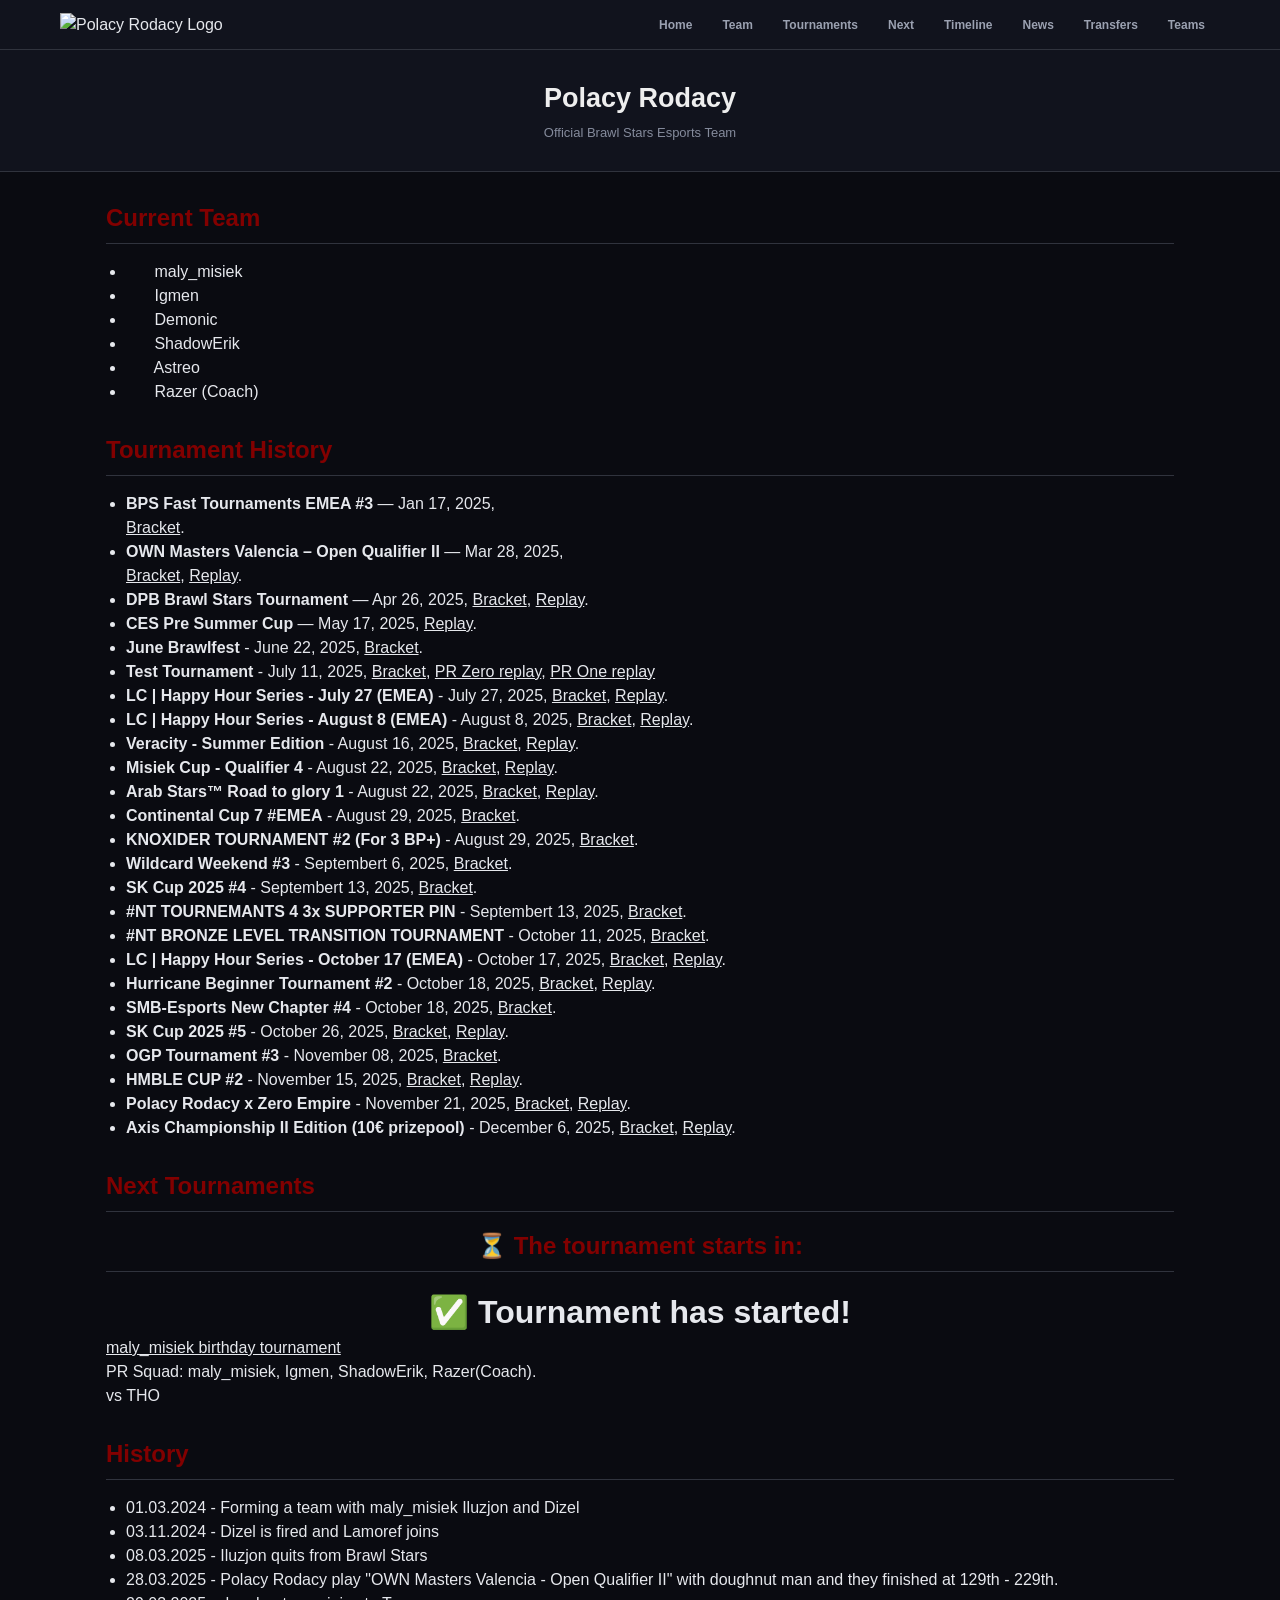
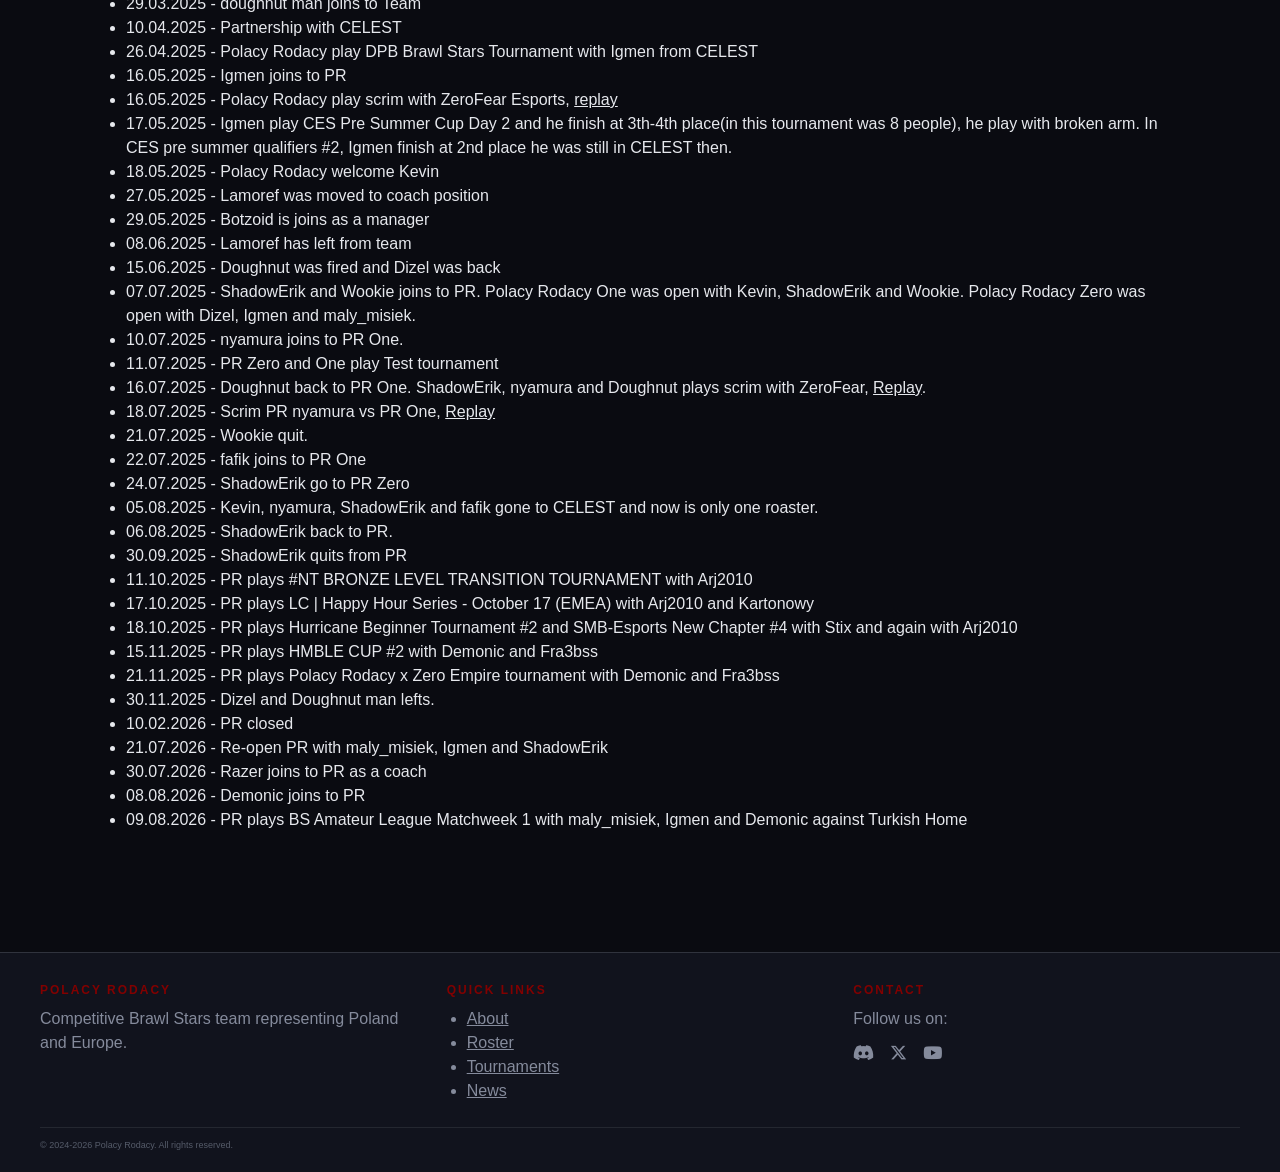
==== index.html @ 140eff75 "new players" ====
<!DOCTYPE html>
<html lang="en">
<head>
  <!-- Basics -->
  <meta charset="UTF-8">
  <meta name="viewport" content="width=device-width, initial-scale=1.0">

  <title>Polacy Rodacy – Brawl Stars Esports Team</title>

  <!-- SEO -->
  <meta name="description" content="Polacy Rodacy is a Polish Brawl Stars esports team. Tournaments, roster, results, and competitive Brawl Stars content.">
  <meta name="keywords" content="Polacy Rodacy, Brawl Stars esports, Brawl Stars team, Polish esports, Brawl Stars tournaments, Poland, esport">
  <meta name="author" content="Polacy Rodacy">
  <meta name="robots" content="index, follow">

  <!-- Open Graph  -->
  <meta property="og:title" content="Polacy Rodacy – Esports Team">
  <meta property="og:description" content="Official website of Polacy Rodacy, Polish Brawl Stars esports team.">
  <meta property="og:type" content="website">
  <meta property="og:url" content="https://polacyrodacy.github.io/Main/">
  <meta property="og:image" content="https://polacyrodacy.github.io/Main/assets/images/og-main.jpg">

  <!-- Twitter / X -->
  <meta name="twitter:card" content="summary_large_image">
  <meta name="twitter:title" content="Polacy Rodacy – Brawl Stars Esports Team">
  <meta name="twitter:description" content="Official website of Polacy Rodacy, Polish Brawl Stars esports team.">
  <meta name="twitter:image" content="https://polacyrodacy.github.io/Main/assets/images/og-main.jpg">

  <!-- Icons & Styles -->
  <link rel="icon" type="image/png" href="assets/images/PR.png">
  <link rel="stylesheet" href="https://cdnjs.cloudflare.com/ajax/libs/font-awesome/6.5.0/css/all.min.css">
  <link rel="stylesheet" href="style/style.css">
</head>

<body>
  <nav class="navbar">
  <div class="nav-container">
    <div class="nav-logo">
      <img src="assets/images/PR.png" alt="Polacy Rodacy Logo">
    </div>

    <ul class="nav-links">
      <li><a href="/Main/index.html">Home</a></li>
      <li><a href="#team">Team</a></li>
      <li><a href="#tournaments">Tournaments</a></li>
      <li><a href="#next-tournament">Next</a></li>
      <li><a href="#timeline">Timeline</a></li>
      <li><a href="/Main/news.html">News</a></li>
      <li><a href="/Main/transfers.html">Transfers</a></li>
      <li><a href="/Main/teams.html">Teams</a></li>
    </ul>

    <div class="nav-toggle">&#9776;</div>
  </div>
</nav>

<!-- PANEL BOCZNY I OVERLAY -->
<div class="nav-overlay"></div>
<div class="nav-panel">
  <ul>
    <li><a href="/Main/index.html">Home</a></li>
    <li><a href="#team">Team</a></li>
    <li><a href="#tournaments">Tournaments</a></li>
    <!--<li><a href="#next-tournament">Next</a></li>-->
    <li><a href="#timeline">Timeline</a></li>
    <li><a href="/Main/news.html">News</a></li>
    <li><a href="/Main/transfers.html">Transfers</a></li>
    <li><a href="/Main/teams.html">Teams</a></li>
  </ul>
</div>
  <header>
    <h1>Polacy Rodacy</h1>
    <p>Official Brawl Stars Esports Team</p>
  </header>
  <main>
    <section id="team">
      <div class="container">
      <h2>Current Team</h2>
      <ul>
        <li><img src="assets/flags/pl.svg" class="flag"> maly_misiek</li>
        <li><img src="assets/flags/pl.svg" class="flag"> Igmen</li>
        <li><img src="assets/flags/se.svg" class="flag"> Demonic</li>
        <li><img src="assets/flags/ua.svg" class="flag"> ShadowErik</li>
        <li><img src="assets/flags/it.svg" class="flag"> Astreo</li>
        <li><img src="assets/flags/uz.svg" class="flag"> Razer (Coach)</li>
      </ul>
    </div>
    </section>
    <section id="tournaments">
      <div class="container">
      <h2>Tournament History</h2>
      <ul>
        <li><strong>BPS Fast Tournaments EMEA #3</strong> — Jan 17, 2025,</li><a href="https://matcherino.com/t/bpsfasteu3/bracket" target="_blank" rel="noopener noreferrer">Bracket</a>.</li>
        <li><strong>OWN Masters Valencia – Open Qualifier II</strong> — Mar 28, 2025,</li><a href="https://matcherino.com/t/own-qualifier-2/bracket" target="_blank" rel="noopener noreferrer">Bracket</a>, <a href="https://www.youtube.com/watch?v=YR_CgIzWfpc&si=vFrQmtxcZWfSk0J9" target="_blank" rel="noopener noreferrer">Replay</a>.</li>
        <li><strong>DPB Brawl Stars Tournament</strong> — Apr 26, 2025, <a href="https://challonge.com/pl/dpb_tournament/module" target="_blank" rel="noopener noreferrer">Bracket</a>, <a href="https://www.youtube.com/watch?v=IRnQKNEsru8&ab_channel=PolacyRodacy" target="_blank" rel="noopener noreferrer">Replay</a>.</li>
        <li><strong>CES Pre Summer Cup</strong> — May 17, 2025, <a href="https://youtu.be/AnaoLqheivQ?si=ibWGLg3DXJl1GpS8" target="_blank" rel="noopener noreferrer">Replay</a>.</li>
        <li><strong>June Brawlfest</strong> - June 22, 2025, <a href="https://matcherino.com/supercell/tournaments/151660/bracket" target="_blank" rel="noopener noreferrer">Bracket</a>.</li>
        <li><strong>Test Tournament</strong> - July 11, 2025, <a href="https://matcherino.com/supercell/tournaments/155682/bracket" target="_blank" rel="noopener noreferrer">Bracket</a>, <a href="https://youtu.be/3k0G5k1SLwQ" target="_blank">PR Zero replay</a>, <a href="https://youtu.be/zH5V_UqlOPs" target="_blank">PR One replay</a></li>
        <li><strong>LC | Happy Hour Series - July 27 (EMEA)</strong> - July 27, 2025, <a href="https://matcherino.com/t/lchhseries0725emea/bracket" target="_blank" rel="noopener noreferrer">Bracket</a>, <a href="https://www.youtube.com/watch?v=-6dGoarGtzo" target="_blank" rel="noopener noreferrer">Replay</a>.</li>
        <li><strong>LC | Happy Hour Series - August 8 (EMEA)</strong> - August 8, 2025, <a href="https://matcherino.com/t/lchhseries0825emea/bracket" target="_blank" rel="noopener noreferrer">Bracket</a>, <a href="https://youtu.be/sguRs2DAdyQ" target="_blank" rel="noopener noreferrer">Replay</a>.</li>
        <li><strong>Veracity - Summer Edition</strong> - August 16, 2025, <a href="https://matcherino.com/supercell/tournaments/161966/bracket/bracket" target="_blank" rel="noopener noreferrer">Bracket</a>, <a href="https://youtu.be/by11eXYSXt8" target="_blank" rel="noopener noreferrer">Replay</a>.</li>
        <li><strong>Misiek Cup - Qualifier 4</strong> - August 22, 2025, <a href="https://matcherino.com/supercell/tournaments/166188/bracket/bracket" target="_blank" rel="noopener noreferrer">Bracket</a>, <a href="https://youtu.be/XMWslNtMaG8" target="_blank" rel="noopener noreferrer">Replay</a>.</li>
        <li><strong>Arab Stars™ Road to glory 1</strong> - August 22, 2025, <a href="https://matcherino.com/t/arabstars1/bracket/bracket" target="_blank" rel="noopener noreferrer">Bracket</a>, <a href="https://youtu.be/FShGMpBkZiI" target="_blank" rel="noopener noreferrer">Replay</a>.</li>
        <li><strong>Continental Cup 7 #EMEA</strong> - August 29, 2025, <a href="https://matcherino.com/t/continental-cup-7-emea/bracket/bracket" target="_blank" rel="noopener noreferrer">Bracket</a>.</li>
        <li><strong>KNOXIDER TOURNAMENT #2 (For 3 BP+)</strong> - August 29, 2025, <a href="https://matcherino.com/supercell/tournaments/163043/bracket/bracket" target="_blank" rel="noopener noreferrer">Bracket</a>.</li>
        <li><strong>Wildcard Weekend #3</strong> - Septembert 6, 2025, <a href="https://matcherino.com/t/ww3/bracket/bracket" target="_blank" rel="noopener noreferrer">Bracket</a>.</li>
        <li><strong>SK Cup 2025 #4</strong> - Septembert 13, 2025, <a href="https://matcherino.com/t/sk-cup-4/bracket/bracket" target="_blank" rel="noopener noreferrer">Bracket</a>.</li>
        <li><strong>#NT TOURNEMANTS 4 3x SUPPORTER PIN</strong> - Septembert 13, 2025, <a href="https://matcherino.com/supercell/tournaments/169692/bracket/bracket" target="_blank" rel="noopener noreferrer">Bracket</a>.</li>
        <li><strong>#NT BRONZE LEVEL TRANSITION TOURNAMENT</strong> - October 11, 2025, <a href="https://matcherino.com/supercell/tournaments/170407/bracket/bracket" target="_blank"rel="noopener noreferrer">Bracket</a>.</li>
        <li><strong>LC | Happy Hour Series - October 17 (EMEA)</strong> - October 17, 2025, <a href="https://matcherino.com/t/lchhseries1025emea/bracket/bracket" target="_blank"rel="noopener noreferrer">Bracket</a>, <a href="https://youtu.be/Va8-7OOCQ10" target="_blank" rel="noopener noreferrer">Replay</a>.</li>
        <li><strong>Hurricane Beginner Tournament #2</strong> - October 18, 2025, <a href="https://matcherino.com/supercell/tournaments/170873/bracket/bracket" target="_blank"rel="noopener noreferrer">Bracket</a>, <a href="https://youtu.be/bfc6g84g93E" target="_blank" rel="noopener noreferrer">Replay</a>.</li>
        <li><strong>SMB-Esports New Chapter #4</strong> - October 18, 2025, <a href="https://matcherino.com/t/smbnew4/bracket/bracket" target="_blank"rel="noopener noreferrer">Bracket</a>.</li>
        <li><strong>SK Cup 2025 #5</strong> - October 26, 2025, <a href="https://matcherino.com/t/sk-cup-5/bracket/bracket" target="_blank"rel="noopener noreferrer">Bracket</a>, <a href="https://www.youtube.com/watch?v=WUmTfCmBYeg" target="_blank"rel="noopener noreferrer">Replay</a>.</li>
        <li><strong>OGP Tournament #3</strong> - November 08, 2025, <a href="https://matcherino.com/supercell/tournaments/173705/bracket/bracket" target="_blank"rel="noopener noreferrer">Bracket</a>.</li>
        <li><strong>HMBLE CUP #2</strong> - November 15, 2025, <a href="https://matcherino.com/supercell/tournaments/173352" target="_blank"rel="noopener noreferrer">Bracket</a>, <a href="https://youtu.be/yp5kfFb-H8o?si=1un1mpvdQsAZV5-_" target="_blank" rel="noopener noreferrer">Replay</a>.</li>
        <li><strong>Polacy Rodacy x Zero Empire</strong> - November 21, 2025, <a href="https://matcherino.com/supercell/tournaments/171237/bracket/bracket" target="_blank"rel="noopener noreferrer">Bracket</a>, <a href="https://youtu.be/bUAVCi6XvW4?si=owJFf8VIP6MgAJkM" target="_blank" rel="noopener noreferrer">Replay</a>.</li>
        <li><strong>Axis Championship II Edition (10€ prizepool)</strong> - December 6, 2025, <a href="https://matcherino.com/t/axischampionship/bracket/bracket">Bracket</a>, <a href="https://youtu.be/wpDHL8RrKrQ">Replay</a>.</li>

      </ul>
    </div>
    </section>
    <section id="next-tournament">
      <div class="container">
      <h2>Next Tournaments</h2>
      <p><div id="następny turniej">
        <h2 style="text-align:center;">⏳ The tournament starts in:</h2>
      <div id="countdown" style="font-size: 2em; text-align: center; font-weight: bold;"></div>
      <script>
        function updateCountdown() {
          const eventDate = new Date('2026-08-09T20:00:00+02:00');
          const now = new Date();
          const diff = eventDate - now;
      
          if (diff <= 0) {
            document.getElementById('countdown').innerText = '✅ Tournament has started!';
            return;
          }
      
           const days = Math.floor(diff / (1000 * 60 * 60 * 24));
           const hours = Math.floor((diff / (1000 * 60 * 60)) % 24);
           const minutes = Math.floor((diff / 1000 / 60) % 60);
          const seconds = Math.floor((diff / 1000) % 60);
      
          
          document.getElementById('countdown').innerText =
            `${days}d ${hours}h ${minutes}m ${seconds}s`;
        }
      
        updateCountdown();
        setInterval(updateCountdown, 1000);
      </script>
        </div></p>
      <p><a href="https://matcherino.com/supercell/tournaments/215413" target="_blank" rel="noopener noreferrer">maly_misiek birthday tournament</a></p>
      <p>PR Squad: maly_misiek, Igmen, ShadowErik, Razer(Coach).</p>
      <p>vs THO</p>
      </div>
    </section>
    <section id="timeline">
      <div class="container">
      <h2>History</h2>
      <ul>
        <li>01.03.2024 - Forming a team with maly_misiek Iluzjon and Dizel</li>
        <li>03.11.2024 - Dizel is fired and Lamoref joins</li>
        <li>08.03.2025 - Iluzjon quits from Brawl Stars</li>
        <li>28.03.2025 - Polacy Rodacy play "OWN Masters Valencia - Open Qualifier II" with doughnut man and they finished at 129th - 229th.</li>
        <li>29.03.2025 - doughnut man joins to Team</li>
        <li>10.04.2025 - Partnership with CELEST</li>
        <li>26.04.2025 - Polacy Rodacy play DPB Brawl Stars Tournament with Igmen from CELEST</li>
        <li>16.05.2025 - Igmen joins to PR</li>
        <li>16.05.2025 - Polacy Rodacy play scrim with ZeroFear Esports, <a href="https://www.youtube.com/watch?v=v6x6xSg6P6Y&ab_channel=PolacyRodacy" target="_blank" rel="noopener noreferrer">replay</a></li>
        <li>17.05.2025 - Igmen play CES Pre Summer Cup Day 2 and he finish at 3th-4th place(in this tournament was 8 people), he play with broken arm. In CES pre summer qualifiers #2, Igmen finish at 2nd place he was still in CELEST then.</li>
        <li>18.05.2025 - Polacy Rodacy welcome Kevin</li>
        <li>27.05.2025 - Lamoref was moved to coach position</li>
        <li>29.05.2025 - Botzoid is joins as a manager</li>
        <li>08.06.2025 - Lamoref has left from team</li>
        <li>15.06.2025 - Doughnut was fired and Dizel was back</li>
        <li>07.07.2025 - ShadowErik and Wookie joins to PR. Polacy Rodacy One was open with Kevin, ShadowErik and Wookie. Polacy Rodacy Zero was open with Dizel, Igmen and maly_misiek.</li>
        <li>10.07.2025 - nyamura joins to PR One.</li>
        <li>11.07.2025 - PR Zero and One play Test tournament</li>
        <li>16.07.2025 - Doughnut back to PR One. ShadowErik, nyamura and Doughnut plays scrim with ZeroFear, <a href="https://www.youtube.com/watch?v=I5wdYA8ev7A" target="_blank" rel="noopener noreferrer">Replay</a>.</li>
        <li>18.07.2025 - Scrim PR nyamura vs PR One, <a href="https://www.youtube.com/watch?v=TyRJkEZSvqM" target="_blank">Replay</a></li>
        <li>21.07.2025 - Wookie quit.</li>
        <li>22.07.2025 - fafik joins to PR One</li>
        <li>24.07.2025 - ShadowErik go to PR Zero</li>
        <li>05.08.2025 - Kevin, nyamura, ShadowErik and fafik gone to CELEST and now is only one roaster.</li>
        <li>06.08.2025 - ShadowErik back to PR.</li>
        <li>30.09.2025 - ShadowErik quits from PR</li>
        <li>11.10.2025 - PR plays #NT BRONZE LEVEL TRANSITION TOURNAMENT with Arj2010</li>
        <li>17.10.2025 - PR plays LC | Happy Hour Series - October 17 (EMEA) with Arj2010 and Kartonowy</li>
        <li>18.10.2025 - PR plays Hurricane Beginner Tournament #2 and SMB-Esports New Chapter #4 with Stix and again with Arj2010</li>
        <li>15.11.2025 - PR plays HMBLE CUP #2 with Demonic and Fra3bss</li>
        <li>21.11.2025 - PR plays Polacy Rodacy x Zero Empire tournament with Demonic and Fra3bss</li>
        <li>30.11.2025 - Dizel and Doughnut man lefts.</li>
        <li>10.02.2026 - PR closed</li>
        <li>21.07.2026 - Re-open PR with maly_misiek, Igmen and ShadowErik</li>
        <li>30.07.2026 - Razer joins to PR as a coach</li>
        <li>08.08.2026 - Demonic joins to PR</li>
        <li>09.08.2026 - PR plays BS Amateur League Matchweek 1 with maly_misiek, Igmen and Demonic against Turkish Home</li>
      </ul> 
    </div>
  </section>
  </main>
 <footer>
  <div class="footer-content">
    <div class="footer-column">
      <h3>POLACY RODACY</h3>
      <p>Competitive Brawl Stars team representing Poland and Europe.</p>
    </div>

    <div class="footer-column">
      <h3>Quick Links</h3>
      <ul>
        <li><a href="#about">About</a></li>
        <li><a href="#roster">Roster</a></li>
        <li><a href="#tournaments">Tournaments</a></li>
        <li><a href="/Main/news.html">News</a></li>
      </ul>
    </div>

    <div class="footer-column">
      <h3>Contact</h3>
      <p>Follow us on:</p>
      <div class="footer-social">
        <a href="https://discord.gg/yxAfBwUXcu" target="_blank" aria-label="Discord"><i class="fab fa-discord"></i></a>
        <a href="https://x.com/Polacy_Rodacy" target="_blank" aria-label="X (Twitter)"><i class="fab fa-x-twitter"></i></a>
        <a href="https://www.youtube.com/@Polacy_Rodacy" target="_blank" aria-label="YouTube"><i class="fab fa-youtube"></i></a>
      </div>
    </div>
  </div>

  <div class="footer-bottom">
    <p>&copy; 2024-2026 Polacy Rodacy. All rights reserved.</p>
  </div>
</footer>
<script src="scripts/nav.js"></script>
<script src="scripts/day-night.js"></script>
</body>
</html>
---- style/style.css ----
/* ===========================================================
   POLACY RODACY – MASTER STYLESHEET
   Author: maly_misiek
   =========================================================== */


/* ===========================================================
   1) ROOT VARIABLES
   =========================================================== */
:root {
  --bg: #0a0b11;
  --text: #e6e8ed;

  /* Brand */
  --accent: #820000;
  --accent-hover: #a00000;
  --pr-red: #820000;

  /* Layout */
  --section-bg: #11131d;
  --accent-light: rgba(130, 0, 0, 0.15);

  /* Borders */
  --border: #30333d;

  /* Navigation */
  --nav-bg: #11131d;
  --nav-link: #e6e8ed;

  /* Footer */
  --footer-bg: #11131d;
  --footer-text: #858b9c;

  /* Links & icons */
  --icon-color: #9ba1b1;
  --link-color: #e6e8ed;
  --link-hover: var(--accent);
}


/* ===========================================================
   2) DARK THEME
   =========================================================== */
[data-theme="dark"] {
  --bg: #0a0b11;
  --text: #e6e8ed;

  --section-bg: #11131d;

  --nav-bg: #11131d;
  --nav-link: #fff;

  --footer-bg: #11131d;
  --footer-text: #858b9c;

  --icon-color: #9ba1b1;
  --link-color: #e6e8ed;
}


/* ===========================================================
   3) GLOBAL RESET & BASE
   =========================================================== */
* {
  margin: 0;
  padding: 0;
  box-sizing: border-box;
  scroll-behavior: smooth;
}

html, body {
  margin: 0;
  padding: 0;
  font-family: Arial, Helvetica, sans-serif;
  background: var(--bg);
  color: var(--text);
  line-height: 1.5;
  transition: background-color 0.2s ease, color 0.2s ease;
}

main {
  padding-bottom: 4rem;
}

a {
  color: var(--link-color);
  transition: color 0.15s ease;
}

a:hover {
  color: var(--link-hover);
}

ul {
  padding-left: 20px;
}

h1, h2, h3 {
  color: #eeeeee;
}

.flag {
  width: 18px;
  height: 12px;
  object-fit: cover;
  border-radius: 2px;
  margin-right: 6px;
}


/* ===========================================================
   4) GENERIC LAYOUT
   =========================================================== */
.container {
  max-width: 1100px;
  margin: 0 auto;
  padding: 0 1rem;
}

section {
  margin: 28px 0;
}

section h2 {
  color: var(--accent);
  border-bottom: 1px solid var(--border);
  margin-top: 0;
  margin-bottom: 1rem;
  padding-bottom: 7px;
}


/* ===========================================================
   5) HEADER
   =========================================================== */
header {
  background: #11131d;
  border-bottom: 1px solid var(--border);
  color: #eeeeee;
  text-align: center;
  padding: 82px 1rem 28px;
}

header h1 {
  margin: 0;
  font-size: 27px;
  line-height: 1.2;
}

header p {
  color: #858b9c;
  margin-top: 9px;
  font-size: 13px;
}


/* ===========================================================
   6) NAVBAR (DESKTOP)
   =========================================================== */
.navbar {
  position: fixed;
  top: 0;
  width: 100%;
  height: 50px;
  background: var(--nav-bg);
  border-bottom: 1px solid var(--border);
  z-index: 1000;

  display: flex;
  justify-content: center;
  align-items: center;
}

.nav-container {
  max-width: 1200px;
  width: 100%;
  padding: 0 20px;

  display: flex;
  align-items: center;
  justify-content: space-between;
}

.nav-logo img {
  height: 34px;
  transition: transform 0.3s ease;
}

.nav-logo img:hover {
  transform: scale(1.05);
}

.nav-links {
  list-style: none;
  display: flex;
  gap: 0;
}

.nav-links a {
  display: block;
  padding: 13px 15px;
  color: #9ba1b1;
  text-decoration: none;
  font-size: 12px;
  font-weight: 700;
  white-space: nowrap;
}

.nav-links a:hover {
  color: #eeeeee;
  background: rgba(255,255,255,0.025);
}

.nav-toggle {
  display: none;
  cursor: pointer;
  color: #eeeeee;
  font-size: 22px;
}


/* ===========================================================
   7) MOBILE NAV
   =========================================================== */
.nav-overlay {
  position: fixed;
  inset: 0;
  background: rgba(0, 0, 0, 0.62);
  backdrop-filter: blur(10px);
  opacity: 0;
  pointer-events: none;
  transition: opacity 0.4s ease;
  z-index: 998;
}

.nav-overlay.show {
  opacity: 1;
  pointer-events: all;
}

.nav-panel {
  position: fixed;
  top: 0;
  right: -100%;
  width: 70%;
  max-width: 300px;
  height: 100vh;

  background: #11131d;
  backdrop-filter: blur(10px);

  padding: 24px 20px;
  display: flex;
  flex-direction: column;

  transition: right 0.4s ease;
  z-index: 999;
}

.nav-panel.show {
  right: 0;
}

.nav-panel a {
  display: block;
  font-size: 13px;
  font-weight: 700;
  padding: 12px 0;
  color: #9ba1b1;
  text-decoration: none;
  border-bottom: 1px solid #242730;
}

.nav-panel a:hover {
  color: #eeeeee;
}

.nav-close {
  align-self: flex-end;
  font-size: 1.5rem;
  color: #fff;
  cursor: pointer;
}


/* ===========================================================
   8) NEWS GRID
   =========================================================== */
.news-grid {
  display: grid;
  gap: 10px;
  grid-template-columns: repeat(auto-fit, minmax(280px, 1fr));
  max-width: 1200px;
  margin: 28px auto;
  padding: 0 20px;
}

.news-card {
  background: var(--section-bg);
  border: 1px solid var(--border);
  border-radius: 5px;
  overflow: hidden;

  box-shadow: none;
  transition: transform 0.15s ease, border-color 0.15s ease, background 0.15s ease;

  opacity: 0;
  transform: translateY(20px);
  animation: fadeInUp 0.6s ease forwards;
}

.news-card:hover {
  transform: translateY(-1px);
  border-color: var(--accent);
  background: #151722;
}

.news-card img {
  width: 100%;
  height: 180px;
  object-fit: cover;
}

.news-card-content {
  padding: 15px;
}

.news-card h3 {
  margin: 0.3rem 0;
  color: #eeeeee;
}

.news-card small {
  color: var(--footer-text);
  font-size: 0.85rem;
}

@keyframes fadeInUp {
  from { opacity: 0; transform: translateY(20px); }
  to { opacity: 1; transform: translateY(0); }
}


/* ===========================================================
   9) TEAM TABS (LIQUIPEDIA STYLE)
   =========================================================== */
.team-tabs {
  display: flex;
  gap: 6px;
  margin-bottom: 20px;
}

.tab {
  display: flex;
  align-items: center;
  gap: 8px;
  padding: 8px 14px;
  background: #11131d;
  color: #9ba1b1;
  border: 1px solid var(--border);
  text-decoration: none;
  font-size: 14px;
}

.tab-icon {
  width: 30px;
  height: 30px;
  opacity: 0.75;
}

.tab-text {
  white-space: nowrap;
}

.tab:hover {
  color: #eeeeee;
  border-color: var(--accent);
  background: #151722;
}

.tab:hover .tab-icon {
  opacity: 0.9;
}

.tab.active {
  color: #ffffff;
  border-color: var(--accent);
  background: #151722;
}

.tab.active .tab-icon {
  opacity: 1;
}


/* ===========================================================
   10) TEAM PAGE
   =========================================================== */
.page {
  max-width: none;
  margin: 28px 320px 28px 0;
  padding: 0 20px 50px;
}

.page-title {
  margin-top: 0;
  border-bottom: 3px solid var(--accent);
  padding-bottom: 6px;
}

.infobox {
  float: right;
  width: 300px;
  border: 1px solid var(--border);
  margin-left: 20px;
  margin-right: -320px;
  background: #151722;
}

.infobox h2 {
  background: var(--accent);
  color: white;
  margin: 0;
  padding: 8px;
  font-size: 16px;
}

.infobox-image {
  background: #0a0b11;
  padding: 10px;
  text-align: center;
  border-bottom: 1px solid var(--border);
}

.infobox-image img {
  max-width: 100%;
  max-height: 220px;
  height: auto;
  object-fit: contain;
}

.infobox table {
  width: 100%;
  border-collapse: collapse;
}

.infobox td {
  padding: 6px;
  border-bottom: 1px solid var(--border);
  overflow-wrap: anywhere;
}


/* ===========================================================
   11) TEAMS GRID (teams.html)
   =========================================================== */
.teams-grid {
  display: grid;
  grid-template-columns: repeat(auto-fill, minmax(260px, 1fr));
  gap: 16px;
}

.team-card {
  display: flex;
  gap: 12px;
  padding: 12px;
  background: #11131d;
  border: 1px solid var(--border);
  text-decoration: none;
  color: inherit;
  box-shadow: none;
  transition: transform 0.15s ease, border-color 0.15s ease, background 0.15s ease;

  opacity: 0;
  transform: translateY(20px);
  animation: fadeInUp 0.6s ease forwards;
}

.team-card:hover{
  transform: translateY(-1px);
  background: #151722;
  box-shadow: none;
}

.team-card img {
  width: 64px;
  height: 64px;
  object-fit: contain;
}

.team-card:hover {
  border-color: var(--accent);
}

.team-info h3 {
  margin: 0;
}

/* ===========================================================
   12) MEMBERS GRID (members.html)
   =========================================================== */


.members-grid {
  display: grid;
  grid-template-columns: repeat(auto-fill, minmax(220px, 1fr));
  gap: 24px;
  justify-items: center;
}

 .member-card {
  background: #11131d;
  border: 1px solid var(--border);
  border-radius: 5px;
  padding: 15px;
  width: 220px;
  text-align: center;
  color: white;
  transition: 0.4s ease;
  transform-style: preserve-3d;
  position: relative;
  overflow: hidden;
  box-shadow: none;
  will-change: transform;
}

.member-card img {
  width: 100%;
  border-radius: 5px;
  transition: 0.4s ease;
}

.member-card:hover {
  transform: translateY(-2px);
  border-color: var(--accent);
  background: #151722;
  box-shadow: none;
}

.member-card:hover img {
  transform: scale(1.08);
}

.member-card::before {
  content: "";
  position: absolute;
  inset: -40%;
  background: linear-gradient(
    120deg,
    transparent 40%,
    rgba(255,255,255,0.18),
    transparent 60%
  );
  transform: translateX(-120%) rotate(0deg);
  transition: none;
}

.member-card:hover::before {
  animation: shineMove 0.9s ease forwards;
}

@keyframes shineMove {
  0% {
    transform: translateX(-120%) rotate(0deg);
  }
  100% {
    transform: translateX(120%) rotate(0deg);
  }
}


.member-card:hover::before {
  transform: translateX(100%);
}

/* ===========================================================
   13) for players profile page
   =========================================================== */

.cr-profile {
  position: relative;
  overflow: hidden;
  height: 600px;
  filter: drop-shadow(0 20px 40px rgba(0,0,0,.6));
  z-index: 1;
}

.bg-name {
  position: absolute;
  font-size: 180px;
  font-weight: 900;
  opacity: 0.07;
  transform: translateX(-120%) skewX(-10deg);
  transition: 1s cubic-bezier(.15,.9,.2,1);
  white-space: nowrap;
}

.character {
  position: absolute;
  right: 40px;
  bottom: -40px;
  max-height: 110%;
  object-fit: contain;
  opacity: 0;
  transform: translateY(120px) scale(0.9);
}
.character.enter {
  animation: glitchIn 0.6s steps(2, end) forwards;
}

.player-nick {
  position: absolute;
  bottom: 40px;
  left: 60px;
  opacity: 0;
  transform: translateY(30px);
  transition: 0.5s ease;
}
@media (max-width: 768px) {

  .cr-profile {
    height: 460px;
  }

  .bg-name {
  position: absolute;
  left: 0;
  top: 120px;

  font-weight: 900;
  opacity: 0.07;
  white-space: nowrap;
  line-height: 0.9;

  transform: skewX(-10deg);
  pointer-events: none;

  font-size: 180px; /* max, JS to skoryguje */
}

@media (max-width: 768px) {
  .bg-name {
    top: 80px;
    font-size: clamp(48px, 18vw, 96px);
  }
}



  .character {
  position: absolute;
  right: 40px;
  bottom: -40px;
  height: 110%;
  max-height: 720px;
  opacity: 0;
  transform: translateY(120px) scale(0.9);
}
@media (max-width: 1600px) {
  .character {
    height: 100%;
  }
}

@media (max-width: 1200px) {
  .character {
    height: 90%;
    right: 20px;
  }
}

@media (max-width: 900px) {
  .character {
    height: 80%;
  }
}

@media (max-width: 768px) {
  .character {
    height: 70%;
    right: 50%;
    transform: translateX(50%) translateY(120px) scale(0.9);
  }
}


  .character.enter {
    animation: glitchInMobile 0.6s steps(2, end) forwards;
  }

  .player-nick {
    left: 50%;
    bottom: 30px;
    transform: translateX(-50%) translateY(30px);
    text-align: center;
    font-size: 28px;
  }
}

/* ===== INTRO WALL ===== */

.intro {
  position: fixed;
  inset: 0;
  background: #000;
  z-index: 50;

  overflow: hidden; 
  transform: translateX(0);
  transition: transform 1s cubic-bezier(.7,0,.2,1);
}


.intro.hide {
  transform: translateX(100%);
}



/* WALL GRID */

.nick-wall {
  display: grid;
  --nick-column-count: 8;
  grid-template-columns: repeat(var(--nick-column-count), minmax(0, 1fr));
  gap: 12px;
  position: absolute;
  inset: 0;
  padding: clamp(20px, 2.1vw, 40px);
}
@media (max-width: 1600px) {
  .nick-wall {
    --nick-column-count: 6;
  }
}

@media (max-width: 1200px) {
  .nick-wall {
    --nick-column-count: 4;
  }
}

@media (max-width: 768px) {
  .nick-wall {
    --nick-column-count: 3;
  }
}

@media (max-width: 480px) {
  .nick-wall {
    --nick-column-count: 2;
  }
}



.nick-column {
  display: flex;
  flex-direction: column;
  justify-content: flex-end;
  max-height: 100%;
}


.nick {
  font-size: clamp(14px, 2.2vw, 32.5px);
  font-weight: 800;
  color: rgb(130,0,0);
  opacity: 0;
  transform: translateY(40px);
  text-shadow:
    0 0 10px rgba(130,0,0,.6),
    0 0 20px rgba(130,0,0,.3);
  transition: .18s ease-out;
  text-align: center;
  white-space: nowrap;
}

.intro-mask {
  position: absolute;
  inset: 0;
  overflow: hidden; 
}
@keyframes glitchIn {
  0% {
    opacity: 0;
    transform: translateY(120px) scale(0.9);
    filter: none;
  }
  20% {
    opacity: 1;
    transform: translateY(80px) translateX(-4px) scale(1);
    filter: drop-shadow(-3px 0 red) drop-shadow(3px 0 cyan);
  }
  40% {
    transform: translateY(40px) translateX(4px);
    filter: drop-shadow(3px 0 red) drop-shadow(-3px 0 cyan);
  }
  60% {
    transform: translateY(10px) translateX(-2px);
    filter: drop-shadow(-2px 0 red) drop-shadow(2px 0 cyan);
  }
  100% {
    opacity: 1;
    transform: translateY(0) scale(1);
    filter: none;
  }
}
@keyframes glitchInMobile {
  0% {
    opacity: 0;
    transform: translateX(50%) translateY(120px) scale(0.9);
    filter: none;
  }
  30% {
    opacity: 1;
    transform: translateX(48%) translateY(60px);
    filter: drop-shadow(-3px 0 red) drop-shadow(3px 0 cyan);
  }
  60% {
    transform: translateX(52%) translateY(20px);
    filter: drop-shadow(2px 0 red) drop-shadow(-2px 0 cyan);
  }
  100% {
    opacity: 1;
    transform: translateX(50%) translateY(0) scale(1);
    filter: none;
  }
}

.character.glitch {
  animation: glitchIn 0.6s steps(2, end) forwards;
}

.player-info {
  width: 100%;
  max-width: 1200px;
  margin: 28px auto;
  padding: 0 20px;
  color: var(--text);
}

.info-title {
  font-size: 36px;
  font-weight: 900;
  letter-spacing: 1.5px;
  margin-bottom: 40px;
}

.info-grid {
  display: flex;
  flex-direction: column;
  gap: 22px;
}

.info-row {
  display: grid;
  grid-template-columns: 320px 1fr;
  align-items: center;
  padding: 18px 0;
  border-bottom: 1px solid rgba(255,255,255,0.12);
}

.info-label {
  font-size: 18px;
  font-weight: 800;
  letter-spacing: 1px;
  text-transform: uppercase;
  color: #858b9c;
}

.info-value {
  font-size: 22px;
  font-weight: 700;
  text-align: right;
  justify-self: end;
}

@media (max-width: 768px) {
  .info-row {
    grid-template-columns: 1fr;
  }

  .info-value {
    text-align: left;
    justify-self: start;
  }
}


/* ===========================================================
   14) FOOTER
   =========================================================== */
footer {
  background: var(--footer-bg);
  color: var(--footer-text);
  padding: 28px 20px 20px;
  margin-top: 28px;
  border-top: 1px solid var(--border);
}

.footer-content {
  max-width: 1200px;
  margin: auto;
  display: flex;
  flex-wrap: wrap;
  gap: 20px;
}

.footer-column {
  flex: 1;
  min-width: 200px;
}

.footer-column h3 {
  color: var(--accent);
  margin-bottom: 8px;
  font-size: 12px;
  text-transform: uppercase;
  letter-spacing: 2px;
}

footer a {
  color: var(--footer-text) !important;
}

footer a:hover {
  color: var(--accent) !important;
}

.footer-social {
  margin-top: 10px;
  display: flex;
  gap: 1rem;
}

.footer-social a {
  color: #858b9c !important;
  font-size: 17px;
}

.footer-bottom {
  max-width: 1200px;
  margin: 24px auto 0;
  padding-top: 11px;
  border-top: 1px solid #242730;
  color: #555b69;
  font-size: 9px;
}


/* ===========================================================
   15) RESPONSIVE
   =========================================================== */
@media (max-width: 850px) {
  .nav-links { display: none; }
  .nav-toggle { display: block; }
}

@media (max-width: 700px) {
  .news-grid { grid-template-columns: 1fr; }
}

@media (max-width: 600px) {
  header h1 { font-size: 2rem; }
}

@media (max-width: 500px) {
    /* Tabs pionowo */
  .team-tabs {
    flex-direction: column;
    width: 100%;
  }

  .team-tabs .tab {
    width: 100%;
    justify-content: center;
    text-align: center;
  }
}
@media (max-width: 800px) {

  /* Infobox na środku */
  .infobox {
    float: none;
    margin: 20px auto;
    width: 100%;
    max-width: 350px;
  }

  .page {
    margin-right: 0;
  }

}

@media (max-width: 1100px) and (min-width: 801px) {
  .page {
    margin-right: 0;
  }

  .infobox {
    margin-right: 0;
  }
}
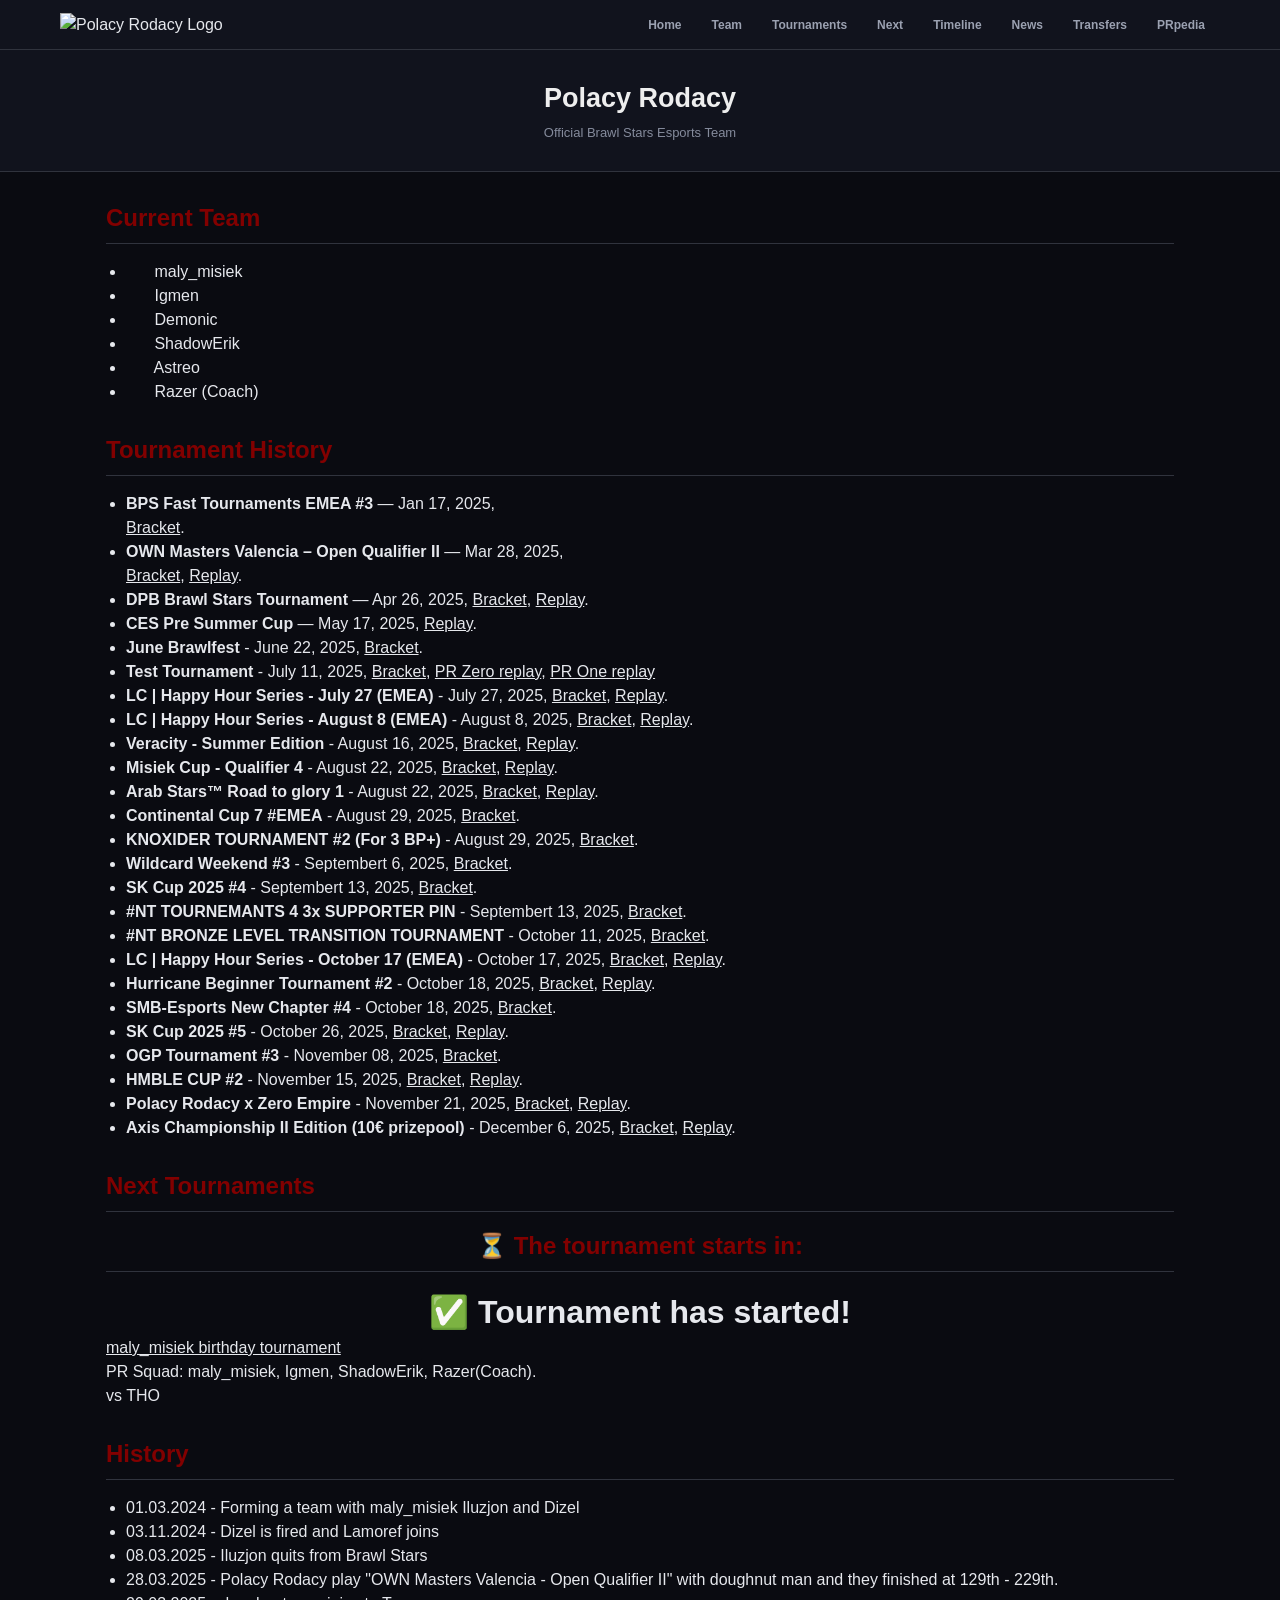
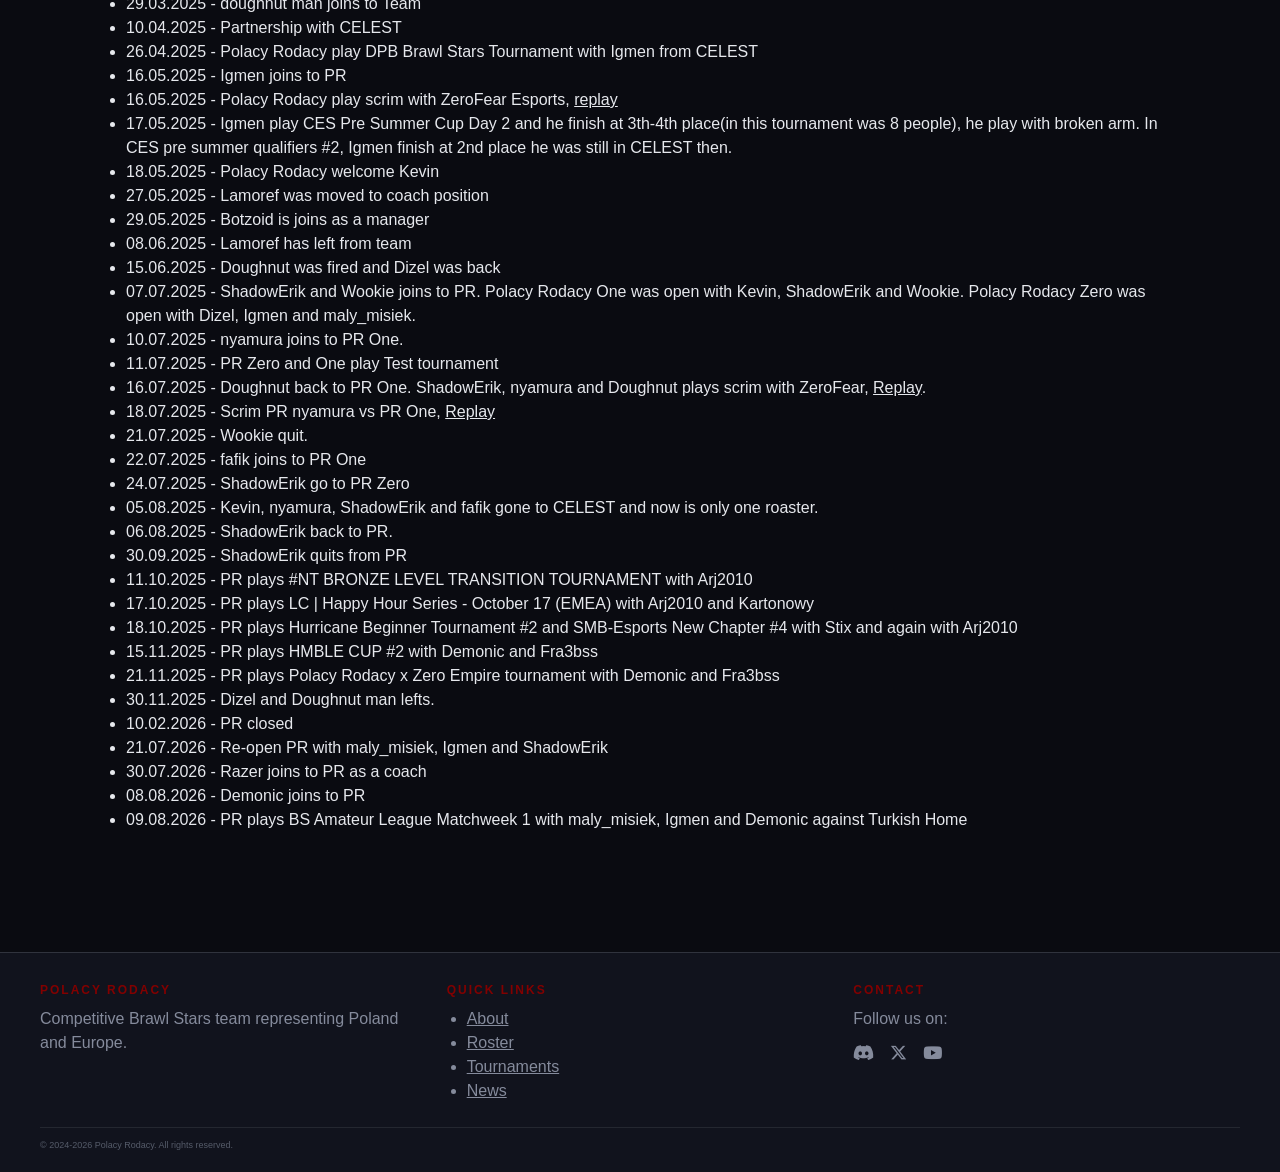
==== commit 292eecf9: "ok" ====
--- a/index.html
+++ b/index.html
@@ -12,6 +12,14 @@
   <meta name="keywords" content="Polacy Rodacy, Brawl Stars esports, Brawl Stars team, Polish esports, Brawl Stars tournaments, Poland, esport">
   <meta name="author" content="Polacy Rodacy">
   <meta name="robots" content="index, follow">
+  <script type="application/ld+json">
+  {
+    "@context": "https://schema.org",
+    "@type": "WebSite",
+    "name": "Polacy Rodacy",
+    "url": "https://polacyrodacy.github.io/Main/index.html"
+  }
+  </script>
 
   <!-- Open Graph  -->
   <meta property="og:title" content="Polacy Rodacy – Esports Team">
@@ -27,7 +35,7 @@
   <meta name="twitter:image" content="https://polacyrodacy.github.io/Main/assets/images/og-main.jpg">
 
   <!-- Icons & Styles -->
-  <link rel="icon" type="image/png" href="assets/images/PR.png">
+  <link rel="icon" type="image/png" href="PR.png">
   <link rel="stylesheet" href="https://cdnjs.cloudflare.com/ajax/libs/font-awesome/6.5.0/css/all.min.css">
   <link rel="stylesheet" href="style/style.css">
 </head>
@@ -47,7 +55,7 @@
       <li><a href="#timeline">Timeline</a></li>
       <li><a href="/Main/news.html">News</a></li>
       <li><a href="/Main/transfers.html">Transfers</a></li>
-      <li><a href="/Main/teams.html">Teams</a></li>
+      <li><a href="/Main/PRpedia.html">PRpedia</a></li>
     </ul>
 
     <div class="nav-toggle">&#9776;</div>
